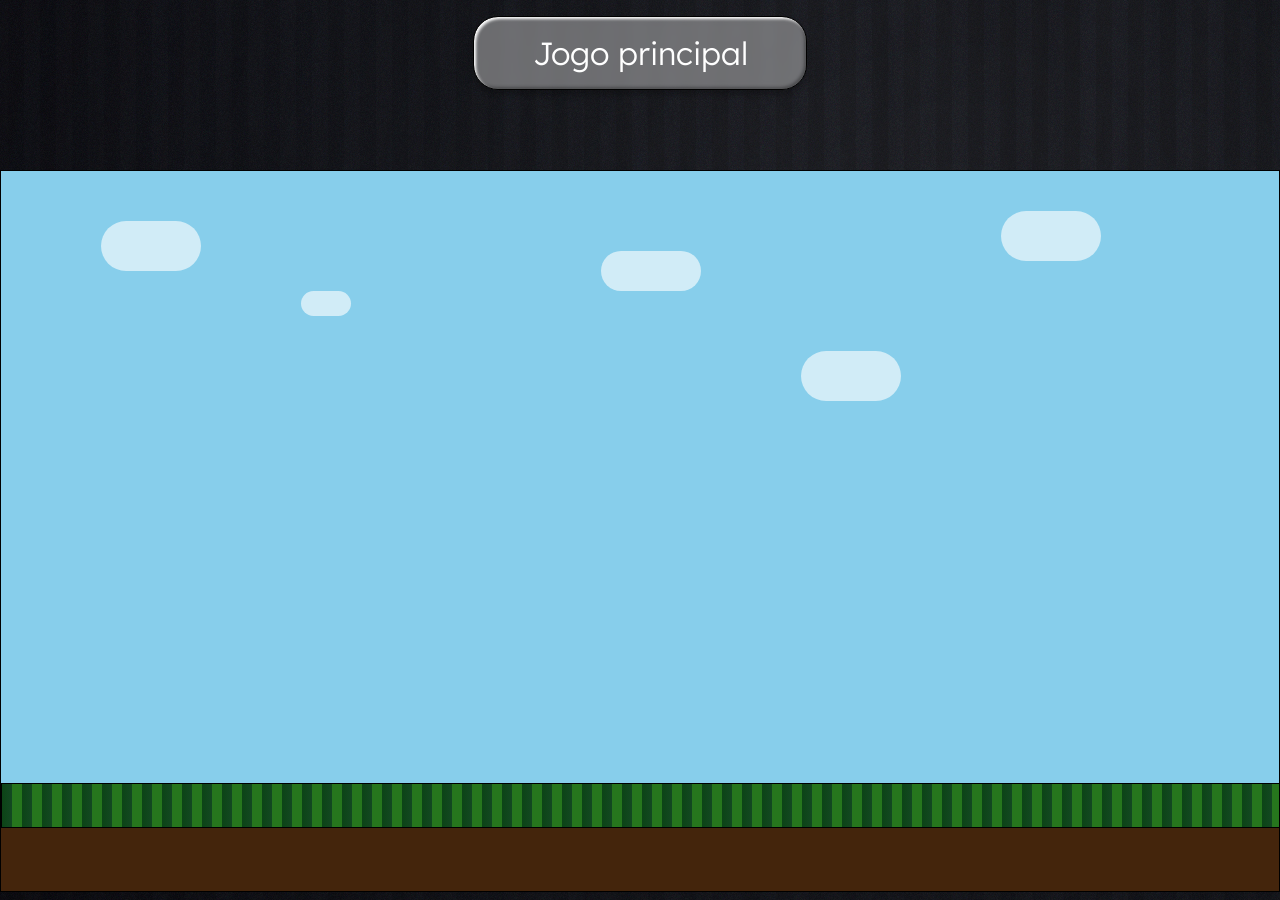
==== Infinity run/index.html @ 3999e65a "Projeto atualizado" ====
<!DOCTYPE html>
<html lang="pt-BR">
<head>
    <meta charset="UTF-8">
    <meta name="viewport" content="width=device-width, initial-scale=1.0">
    <link rel="stylesheet" href="style.css">
    <link rel="preconnect" href="https://fonts.googleapis.com">
<link rel="preconnect" href="https://fonts.gstatic.com" crossorigin>
<link href="https://fonts.googleapis.com/css2?family=Lexend:wght@100..900&display=swap" rel="stylesheet">
    <title>Jogo</title>
</head>
<body>
    <h1>Jogo principal</h1>
    <div class="tela">
        <div class="nuvem"></div>
        <div class="nuvem2"></div>
        <div class="nuvem3"></div>
        <div class="nuvem4"></div>
        <div class="nuvem5"></div>
        <div class="nuvem6rm -rf .git"></div>
        
            <div class="personagem"></div>
            <div class="floor">

                <div class="grass">
                    <div class="details"></div>
                </div>
                
            </div>
    </div>



    <script src="script.js"></script>
</body>
</html>
---- Infinity run/style.css ----
*{

padding: 0;
margin: 0;

}

body{

font-family: 'Segoe UI', Tahoma, Geneva, Verdana, sans-serif;
background: url(img/646653.jpg);

}

h1{


text-align: center;
padding: 1rem;
border: 1px solid black;
width: min(90%,300px);
margin: auto;
margin-top: 1rem;
border-radius: 25px;
box-shadow: 0 5px 5px rgba(0, 0, 0, 0.214),
inset -2px -2px 3px rgba(0, 0, 0, 0.318),
inset 2px 2px 3px white;
background-color: #fafafa61;
backdrop-filter: blur(5px);
color: white;
font-weight: 300;
font-family: "Lexend", sans-serif;
}

.tela {
    border: 1px solid black;
    height: 45rem;
    margin-top: 5rem;
    overflow: hidden;
    position: relative;

    background-color: #87ceeb;

    background-repeat: no-repeat;
    display: flex;
    
}

.nuvem,
.nuvem2,
.nuvem3,
.nuvem4,
.nuvem5,
.nuvem6{

    background-color: rgba(255, 255, 255, 0.614);
    border-radius: 25px;
    position: absolute;
}

.nuvem {
    top: 50px;
    left: 100px;
    width: 100px;
    height: 50px;
}

.nuvem2 {
    top: 120px;
    left: 300px;
    width: 50px;
    height: 25px;
}

.nuvem3 {
    top: 80px;
    left: 600px;
    width: 100px;
    height: 40px;
}

.nuvem4 {
    top: 180px;
    left: 800px;
    width:100px;
    height: 50px;
}

.nuvem5 {
    top: 40px;
    left: 1000px;
    width: 100px;
    height: 50px;
}

.nuvem6{

    top: 100px;
    left: 1300px;
    width: 100px;
    height: 50px;

}

.floor{

background-color: #44250c;
    height: 15%;
    width: 100%;
    position: absolute;
    bottom: 0;
}

.grass{
    height: 40%;
    width: 100%;
    border: 1px solid;

    position: absolute;

    background: repeating-linear-gradient(
        90deg,
        #0c4416 0px,
        #134822 10px,
        transparent 10px,
        transparent 20px
    );
    background-color: #26761d;

}
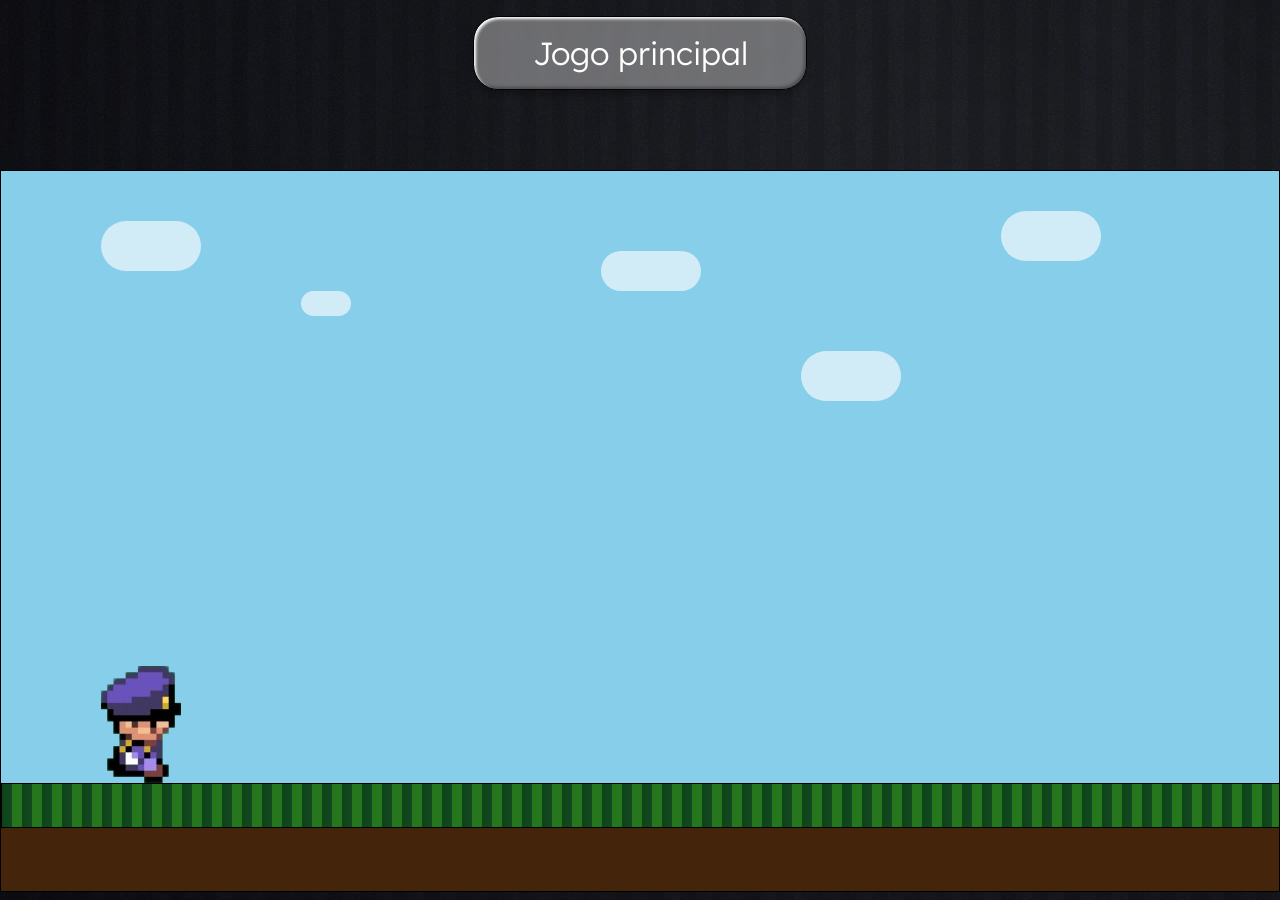
==== commit 7e50796e: "lógica da seleção de player adicionada" ====
--- a/Infinity run/index.html
+++ b/Infinity run/index.html
@@ -17,9 +17,11 @@
         <div class="nuvem3"></div>
         <div class="nuvem4"></div>
         <div class="nuvem5"></div>
-        <div class="nuvem6rm -rf .git"></div>
+        <div class="nuvem6"></div>
         
-            <div class="personagem"></div>
+            <div class="personagem">
+                <img src="" id="player">
+            </div>
             <div class="floor">
 
                 <div class="grass">
--- a/Infinity run/style.css
+++ b/Infinity run/style.css
@@ -127,4 +127,22 @@
     );
     background-color: #26761d;
 
-}+}
+
+.personagem{
+
+    display: flex;
+    width: fit-content;
+    height: fit-content;
+    position: absolute;
+    bottom: 15%;
+    left: 100px;
+    width: 80px;
+    z-index: 2;
+}
+
+.personagem img {
+    display: block;
+    width: 100%;
+    height: auto;
+}
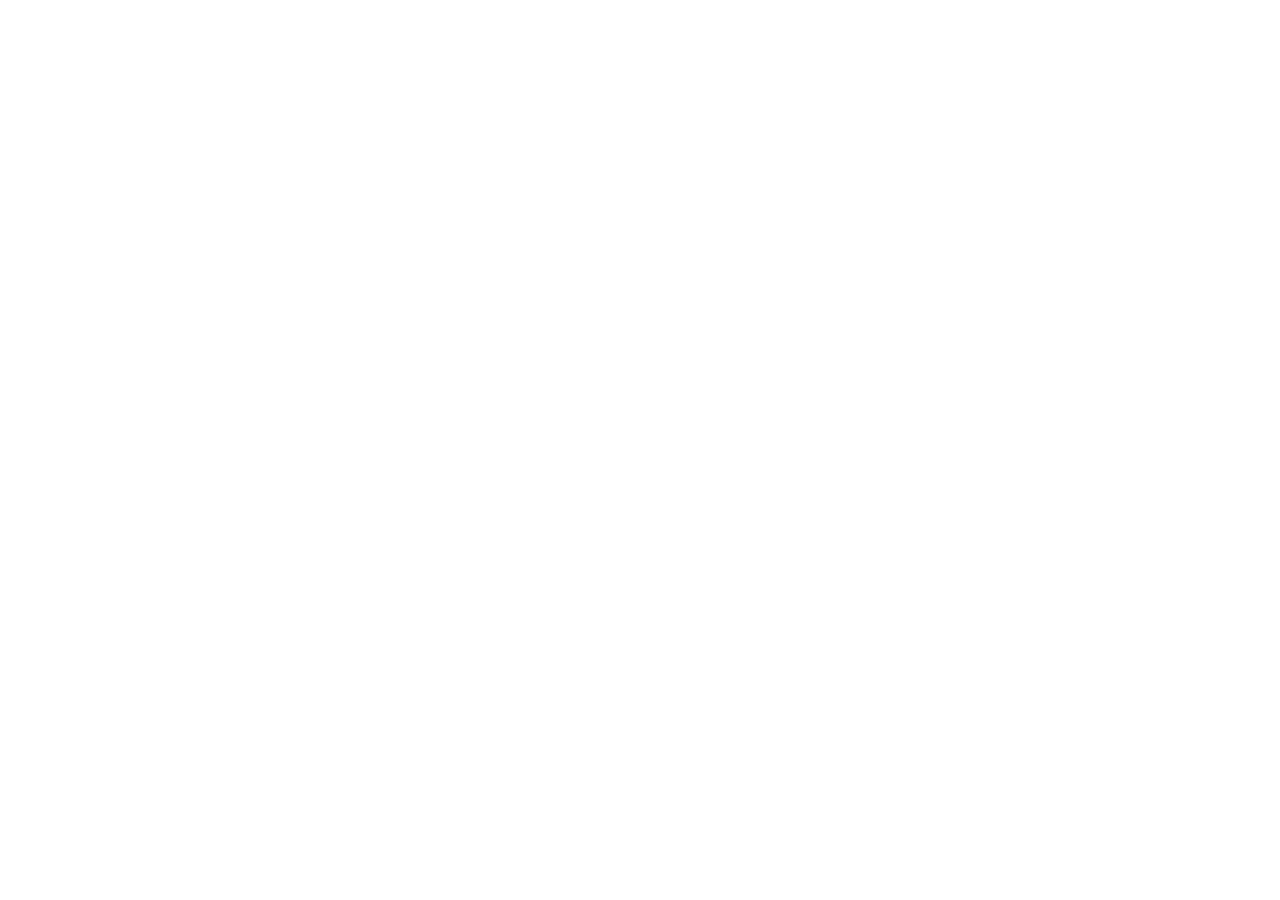
==== commit 7fc5e6ef: "seleção de personagens corrigida" ====
--- a/Infinity run/index.html
+++ b/Infinity run/index.html
@@ -7,9 +7,13 @@
     <link rel="preconnect" href="https://fonts.googleapis.com">
 <link rel="preconnect" href="https://fonts.gstatic.com" crossorigin>
 <link href="https://fonts.googleapis.com/css2?family=Lexend:wght@100..900&display=swap" rel="stylesheet">
-    <title>Jogo</title>
+<link href="https://fonts.googleapis.com/css2?family=Elms+Sans:ital,wght@0,100..900;1,100..900&family=Quicksand:wght@300..700&display=swap" rel="stylesheet">
+ 
+
+<title>Jogo</title>
 </head>
 <body>
+    <button id="back">◀ Voltar</button>
     <h1>Jogo principal</h1>
     <div class="tela">
         <div class="nuvem"></div>
@@ -35,4 +39,4 @@
 
     <script src="script.js"></script>
 </body>
-</html>+</html>
--- a/Infinity run/style.css
+++ b/Infinity run/style.css
@@ -135,7 +135,7 @@
     width: fit-content;
     height: fit-content;
     position: absolute;
-    bottom: 15%;
+    bottom: 9%;
     left: 100px;
     width: 80px;
     z-index: 2;
@@ -143,6 +143,33 @@
 
 .personagem img {
     display: block;
-    width: 100%;
-    height: auto;
+    width: 150px;
+    height: 150px;
 }
+
+#back{
+
+    position: absolute;
+    top: 1rem;
+    left: 1rem;
+    padding: .5rem 1rem;
+    border-radius: 15px;
+    border:none;
+    font-family: "Quicksand", sans-serif;
+    font-size: 1.3rem;
+    font-weight: 700;
+    background:rgba(255, 255, 255, 0.355);
+    backdrop-filter: blur(5px);
+    box-shadow: 0 3px 5px rgba(0, 0, 0, 0.241),
+    inset 2px 2px 2px rgba(255, 255, 255, 0.356),
+    inset -2px -2px 2px rgba(0, 0, 0, 0.361);
+    cursor: pointer;
+    color: white;
+    transition: .3s;
+}
+
+#back:active{
+
+    transform: scale(.95);
+    text-shadow: 0 0 5px;
+}
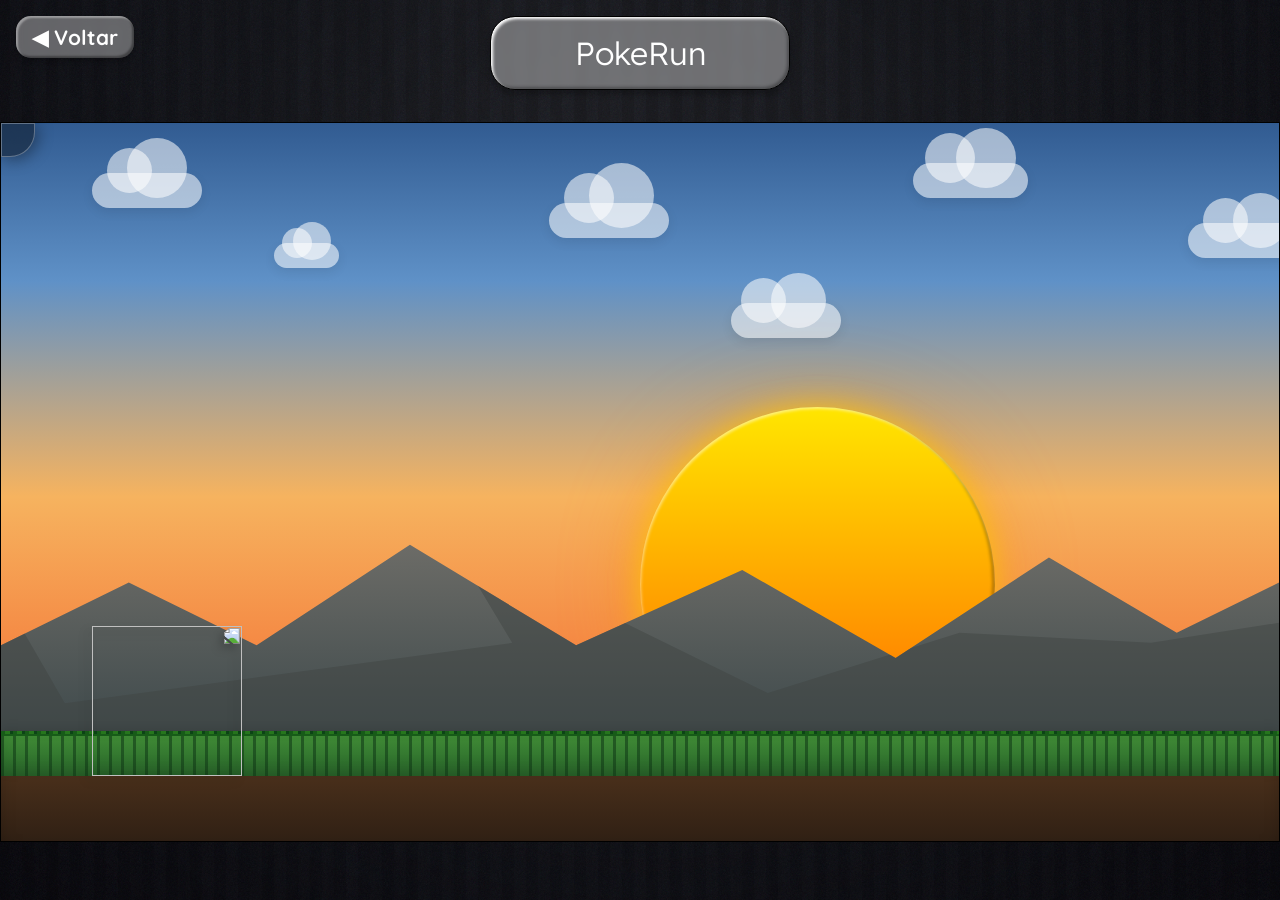
==== commit 7a29ecb1: "Add obstacle div to index.html" ====
--- a/Infinity run/index.html
+++ b/Infinity run/index.html
@@ -12,20 +12,41 @@
 
 <title>Jogo</title>
 </head>
-<body>
+<body id="body">
     <button id="back">◀ Voltar</button>
-    <h1>Jogo principal</h1>
+    <h1>PokeRun</h1>
+    
     <div class="tela">
+    <div class="noite-overlay"></div>
+
+        <div id="gameOver">
+            <h2>Game over</h2>
+            <p>Pontuação: <span id="pontuacaoFinal">0000000</span></p>
+
+            <button id="jogarNovamente">Jogar novamente</button>
+        </div>
+
+        <div class="estrelas"></div>
+
+        <div id="contadorBox"></div>
         <div class="nuvem"></div>
         <div class="nuvem2"></div>
         <div class="nuvem3"></div>
         <div class="nuvem4"></div>
         <div class="nuvem5"></div>
         <div class="nuvem6"></div>
-        
+
+            <div class="sol"></div>
+            <div class="lua"></div>
+            <div class="montanhas"></div>
             <div class="personagem">
                 <img src="" id="player">
             </div>
+
+            <div id="obstaculos">
+                
+            </div>
+
             <div class="floor">
 
                 <div class="grass">
--- a/Infinity run/style.css
+++ b/Infinity run/style.css
@@ -2,13 +2,22 @@
 
 padding: 0;
 margin: 0;
-
+box-sizing: border-box;
+
+}
+
+html, body{
+    overflow-x: hidden;
 }
 
 body{
 
 font-family: 'Segoe UI', Tahoma, Geneva, Verdana, sans-serif;
 background: url(img/646653.jpg);
+background-size: cover;
+background-position: center;
+background-repeat: no-repeat;
+min-height: 100vh;
 
 }
 
@@ -34,99 +43,456 @@
 
 .tela {
     border: 1px solid black;
+    width: 100%;
     height: 45rem;
-    margin-top: 5rem;
+    margin-top: 2rem;
     overflow: hidden;
     position: relative;
 
-    background-color: #87ceeb;
-
+ background: linear-gradient(
+        to top,
+        #e85d24 0%,
+        #f58b45 28%,
+        #f6b35f 48%,
+        #5f91c7 78%,
+        #315b91 100%
+    );
     background-repeat: no-repeat;
     display: flex;
+    transition: 5s;
+}
+
+.noite-overlay {
+    position: absolute;
+    inset: 0;
+
+    background: #10152f;
+
+    opacity: 0;
+
+    pointer-events: none;
+
+    transition: opacity 3s ease;
+
+    z-index: 1;
+}
+
+.sol{
+    width: 355px;
+    height: 355px;
     
-}
+    background:linear-gradient(to top,rgb(255, 102, 0),rgb(255, 230, 0)) ;
+    
+box-shadow:
+    0 0 30px rgba(255, 196, 0, .8),
+    0 0 80px rgba(255, 150, 0, .45),
+    inset 1px 2px 3px rgba(255,255,255,.47),
+    inset -3px -2px 3px rgba(0,0,0,.27);
+
+    display: flex;
+    margin: auto;
+    transform: translateY(100px);
+    border-radius: 50%;
+    position: absolute;
+    left: 50%;
+    bottom: 25%;
+        transition:5s;
+        z-index: 0;
+}
+
+.tela.noite .sol {
+    opacity: 0;
+}
+
+.lua {
+    position: absolute;
+
+    width: 110px;
+    height: 110px;
+
+    right: 15%;
+    bottom: -20%;
+
+    border-radius: 50%;
+
+    background: #fff4c2;
+
+    box-shadow:
+        0 0 25px rgba(255, 244, 194, .8),
+        0 0 70px rgba(255, 244, 194, .35);
+
+    opacity: 0;
+
+    transition:
+        bottom 3s ease,
+        opacity 3s ease;
+
+    z-index: 2;
+    filter: brightness(2);
+
+}
+
+.tela.noite .lua {
+    bottom: 62%;
+    opacity: 1;
+}
+
+.estrelas {
+    position: absolute;
+
+    inset: 0;
+
+    pointer-events: none;
+
+    opacity: 0;
+
+    transition: opacity 4s ease;
+
+    z-index: 2;
+}
+
+.tela.noite .estrelas {
+    opacity: 1;
+}
+
+.estrela {
+    position: absolute;
+
+    width: 3px;
+    height: 3px;
+
+    background: white;
+
+    border-radius: 50%;
+
+    box-shadow: 0 0 6px white;
+
+    animation: piscar 2s infinite alternate;
+}
+
+@keyframes piscar {
+    from {
+        opacity: .3;
+    }
+
+    to {
+        opacity: 1;
+    }
+}
+
+.montanhas {
+    transition: filter 3s ease;
+}
+
+.grass {
+    transition: filter 3s ease;
+}
+
+.floor {
+    transition: filter 3s ease;
+}
+
+.tela.noite .montanhas {
+    filter: brightness(.45);
+}
+
+.tela.noite .grass {
+    filter: brightness(.55);
+}
+
+.tela.noite .floor {
+    filter: brightness(.6);
+}
+
+
 
 .nuvem,
 .nuvem2,
 .nuvem3,
 .nuvem4,
 .nuvem5,
-.nuvem6{
-
-    background-color: rgba(255, 255, 255, 0.614);
-    border-radius: 25px;
-    position: absolute;
-}
-
+.nuvem6 {
+    background: rgba(255, 255, 255, 0.55);
+    border-radius: 50px;
+    position: absolute;
+    height: 35px;
+    box-shadow: 0 4px 12px rgba(0, 0, 0, 0.08);
+}
+
+/* Bolhas das nuvens */
+.nuvem::before,
+.nuvem::after,
+.nuvem2::before,
+.nuvem2::after,
+.nuvem3::before,
+.nuvem3::after,
+.nuvem4::before,
+.nuvem4::after,
+.nuvem5::before,
+.nuvem5::after,
+.nuvem6::before,
+.nuvem6::after {
+    content: "";
+    position: absolute;
+    background: inherit;
+    border-radius: 50%;
+}
+
+/* NUVEM 1 */
 .nuvem {
-    top: 50px;
-    left: 100px;
-    width: 100px;
+    top: 6.9%;
+    left: 7.1%;
+    width: 110px;
+}
+
+.nuvem::before {
+    width: 45px;
+    height: 45px;
+    left: 15px;
+    bottom: 15px;
+}
+
+.nuvem::after {
+    width: 60px;
+    height: 60px;
+    right: 15px;
+    bottom: 10px;
+}
+
+
+/* NUVEM 2 */
+.nuvem2 {
+    top: 16.7%;
+    left: 21.4%;
+    width: 65px;
+    height: 25px;
+}
+
+.nuvem2::before {
+    width: 30px;
+    height: 30px;
+    left: 8px;
+    bottom: 10px;
+}
+
+.nuvem2::after {
+    width: 38px;
+    height: 38px;
+    right: 8px;
+    bottom: 8px;
+}
+
+
+/* NUVEM 3 */
+.nuvem3 {
+    top: 11.1%;
+    left: 42.9%;
+    width: 120px;
+}
+
+.nuvem3::before {
+    width: 50px;
     height: 50px;
-}
-
-.nuvem2 {
-    top: 120px;
-    left: 300px;
+    left: 15px;
+    bottom: 15px;
+}
+
+.nuvem3::after {
+    width: 65px;
+    height: 65px;
+    right: 15px;
+    bottom: 10px;
+}
+
+
+/* NUVEM 4 */
+.nuvem4 {
+    top: 25%;
+    left: 57.1%;
+    width: 110px;
+}
+
+.nuvem4::before {
+    width: 45px;
+    height: 45px;
+    left: 10px;
+    bottom: 15px;
+}
+
+.nuvem4::after {
+    width: 55px;
+    height: 55px;
+    right: 15px;
+    bottom: 10px;
+}
+
+
+/* NUVEM 5 */
+.nuvem5 {
+    top: 5.6%;
+    left: 71.4%;
+    width: 115px;
+}
+
+.nuvem5::before {
     width: 50px;
-    height: 25px;
-}
-
-.nuvem3 {
-    top: 80px;
-    left: 600px;
-    width: 100px;
-    height: 40px;
-}
-
-.nuvem4 {
-    top: 180px;
-    left: 800px;
-    width:100px;
     height: 50px;
-}
-
-.nuvem5 {
-    top: 40px;
-    left: 1000px;
-    width: 100px;
-    height: 50px;
-}
-
-.nuvem6{
-
-    top: 100px;
-    left: 1300px;
-    width: 100px;
-    height: 50px;
-
-}
-
-.floor{
-
-background-color: #44250c;
+    left: 12px;
+    bottom: 15px;
+}
+
+.nuvem5::after {
+    width: 60px;
+    height: 60px;
+    right: 12px;
+    bottom: 10px;
+}
+
+
+/* NUVEM 6 */
+.nuvem6 {
+    top: 13.9%;
+    left: 92.9%;
+    width: 110px;
+}
+
+.nuvem6::before {
+    width: 45px;
+    height: 45px;
+    left: 15px;
+    bottom: 15px;
+}
+
+.nuvem6::after {
+    width: 55px;
+    height: 55px;
+    right: 10px;
+    bottom: 10px;
+}
+
+
+
+.floor {
+        background: linear-gradient(
+        to bottom,
+        #59391f,
+        #302014
+    );
+
     height: 15%;
     width: 100%;
     position: absolute;
     bottom: 0;
-}
-
-.grass{
+
+    box-shadow: inset 0 8px 15px rgba(0, 0, 0, 0.18);
+}
+
+.grass {
     height: 40%;
     width: 100%;
-    border: 1px solid;
-
-    position: absolute;
+    position: absolute;
+
+ background:
+        repeating-linear-gradient(
+            90deg,
+            rgba(20, 65, 25, .65) 0px,
+            rgba(20, 65, 25, .65) 3px,
+            transparent 3px,
+            transparent 12px
+        ),
+        linear-gradient(
+            to bottom,
+            #3f8a35,
+            #28652a
+        );
+
+    border-top: 3px solid #175b18;
+
+    box-shadow:
+        inset 0 -8px 15px rgba(0, 0, 0, 0.12),
+        0 -4px 10px rgba(0, 0, 0, 0.12);
+}
+.grass::before {
+    content: "";
+    position: absolute;
+    left: 0;
+    top: -5px;
+
+    width: 100%;
+    height: 3px;
 
     background: repeating-linear-gradient(
         90deg,
-        #0c4416 0px,
-        #134822 10px,
-        transparent 10px,
-        transparent 20px
+        #175b18 0px,
+        #175b18 4px,
+        #26761d 4px,
+        #26761d 9px,
+        #0c4416 9px,
+        #0c4416 12px
     );
-    background-color: #26761d;
-
+}
+
+.montanhas {
+    position: absolute;
+    bottom: 15%; /* fica exatamente atrás do chão */
+    left: 0;
+
+    width: 100%;
+    height: 35%;
+
+background: linear-gradient(
+        to top,
+        #3f4a4c,
+        #7b7770
+    );
+    opacity: 1;
+
+    clip-path: polygon(
+        0% 100%,
+        0% 65%,
+        10% 40%,
+        20% 65%,
+        32% 25%,
+        45% 65%,
+        58% 35%,
+        70% 70%,
+        82% 30%,
+        92% 60%,
+        100% 40%,
+        100% 100%
+    );
+
+    z-index: 3;
+}
+
+.montanhas::after {
+    content: "";
+    position: absolute;
+    inset: 20% 0 0;
+
+    background: #3f454279;
+
+    clip-path: polygon(
+        0% 100%,
+        0% 30%,
+        5% 85%,
+        40% 55%,
+        35% 2%,
+        60% 80%,
+        75% 50%,
+        90% 55%,
+        100% 45%,
+        100% 100%
+    );
+    
+}
+
+.grass {    
+    z-index: 2;
+}
+
+.floor {
+    z-index: 3;
 }
 
 .personagem{
@@ -136,22 +502,28 @@
     height: fit-content;
     position: absolute;
     bottom: 9%;
-    left: 100px;
+    left: 7.1%;
     width: 80px;
-    z-index: 2;
+    z-index: 4;
 }
 
 .personagem img {
     display: block;
     width: 150px;
     height: 150px;
-}
+    transform: scaleX(-1);
+    transform-origin: bottom center;
+    filter: drop-shadow(5px 5px 4px rgba(0, 0, 0, 0.2));
+
+}
+
 
 #back{
 
     position: absolute;
     top: 1rem;
     left: 1rem;
+    z-index: 20;
     padding: .5rem 1rem;
     border-radius: 15px;
     border:none;
@@ -173,3 +545,178 @@
     transform: scale(.95);
     text-shadow: 0 0 5px;
 }
+
+@media (max-width: 480px) {
+    body {
+        display: flex;
+        flex-direction: column;
+        align-items: center;
+    }
+
+    #back {
+        position: static;
+        order: 2;
+        margin: 0.75rem auto 0;
+        width: fit-content;
+    }
+
+    h1 {
+        order: 1;
+        margin: 1rem auto 0;
+    }
+
+    .tela {
+        order: 3;
+    }
+}
+
+.tree{
+
+    display: flex;
+    width: fit-content;
+    height: fit-content;
+    position: absolute;
+    bottom: 15%;
+    left: 42.9%;
+    z-index: 3;
+    
+}
+
+.tree img{
+
+    display: block;
+    width: 50px;
+    height: 50px;
+    transform: scaleX(-1);
+    transform-origin: bottom center;
+    filter: drop-shadow(5px 5px 4px rgba(0, 0, 0, 0.2));
+    transition: .6s ease;
+}
+
+#contadorBox{
+
+    font-size: 1rem;
+    z-index: 10;
+    color: white;
+    background-color: rgba(0, 0, 0, 0.418);
+    backdrop-filter: blur(15px);
+    width: fit-content;
+    height: fit-content;
+    border-radius: 0 0 25px 0;
+    padding: 1rem;
+    box-shadow: 3px 3px 15px rgba(0, 0, 0, 0.363);
+    border: 1px rgba(255, 255, 255, 0.301) solid;
+    text-shadow: 0 0 5px white;
+}
+
+#gameOver{
+
+    position: absolute;
+    inset: 0;
+
+    flex-direction: column;
+    align-items: center;
+    justify-content: center;
+
+    background-color: #0000009c;
+    backdrop-filter: blur(10px);
+    z-index: 10;
+    display: flex;
+    gap: 10px;
+    opacity: 0;
+    transition: .4s;
+    pointer-events: none;
+}
+
+#gameOver.on{
+
+    opacity: 1;
+    pointer-events:auto;
+}
+#gameOver h2 {
+    font-size: 3rem;
+    color: rgb(255, 0, 0);
+    text-align: center;
+    text-shadow: 0 3px 3px rgba(0, 0, 0, 0.397);
+    letter-spacing: 1px;
+    font-family:'Trebuchet MS', 'Lucida Sans Unicode', 'Lucida Grande', 'Lucida Sans', Arial, sans-serif;
+}
+
+#gameOver p {
+    color: white;
+    text-align: center;
+    background-color: #00000050;
+    padding: 5px;
+    border-radius: 50px;
+}
+
+#jogarNovamente {
+    padding: 12px 24px;
+    border: none;
+    border-radius: 10px;
+    cursor: pointer;
+    box-shadow: 0 5px 0px black,
+    inset 2px 2px 3px rgba(255, 255, 255, 0.611),
+    inset -2px -2px 3px rgba(0, 0, 0, 0.371);
+    background-color: rgb(0, 255, 64);
+    font-size: 1.3rem;
+    transition: .2s;
+}
+
+#jogarNovamente:active{
+
+    transform: translateY(3px);
+    box-shadow: 0 0px 0px black,
+    inset 2px 2px 3px rgba(255, 255, 255, 0.611),
+    inset -2px -2px 3px rgba(0, 0, 0, 0.371);
+}
+
+/* ==========================================
+   RESPONSIVIDADE
+   Ajusta apenas altura da .tela e escala em
+   telas muito pequenas. Posições horizontais
+   já estão em % (não precisam de media query).
+   ========================================== */
+
+@media (max-width: 768px) {
+    .tela {
+        height: clamp(24rem, 55vh, 45rem);
+    }
+
+    .personagem img {
+        transform: scaleX(-1) scale(0.85);
+    }
+
+    .tree img {
+        transform: scaleX(-1) scale(0.85);
+    }
+}
+
+@media (max-width: 480px) {
+    .tela {
+        height: clamp(20rem, 50vh, 32rem);
+    }
+
+    .personagem img {
+        transform: scaleX(-1) scale(0.65);
+    }
+
+    .tree img {
+        transform: scaleX(-1) scale(0.65);
+    }
+
+    h1 {
+        font-size: 1.1rem;
+        padding: 0.75rem;
+    }
+}
+
+@media (max-width: 380px) {
+    .personagem img {
+        transform: scaleX(-1) scale(0.5);
+    }
+
+    .tree img {
+        transform: scaleX(-1) scale(0.5);
+    }
+}
